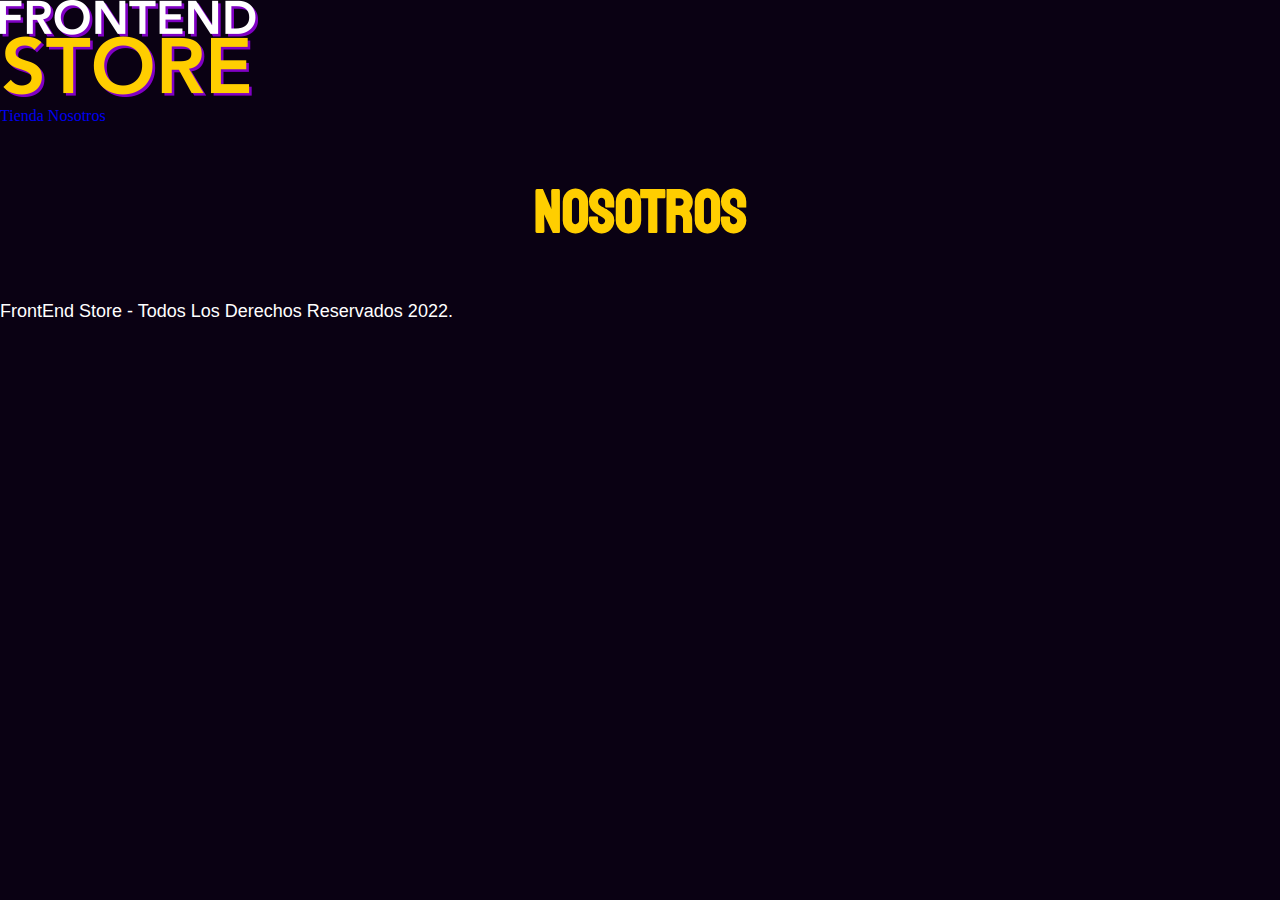
==== nostros.html @ bb8fb245 "Subiendo todo el contenido de la tienda" ====
<!DOCTYPE html>
<html lang="en">
<head>
    <meta charset="UTF-8">
    <meta http-equiv="X-UA-Compatible" content="IE=edge">
    <meta name="viewport" content="width=device-width, initial-scale=1.0">
    <title>Frontend store</title>
    <link rel="stylesheet" href="css/normalize.css">
    <link rel="stylesheet" href="css/styles.css">
    <link rel="preconnect" href="https://fonts.googleapis.com">
    <link rel="preconnect" href="https://fonts.gstatic.com" crossorigin>
    <link href="https://fonts.googleapis.com/css2?family=Krub:wght@400;700&family=Staatliches&display=swap" rel="stylesheet">
</head>
<body>
   <header class="header">
        <a href="index.html">
            <img class="header__logo" src="img/logo.png" alt="LogoTipo">
        </a>
   </header>
   <nav class="navegacion">
        <a class="navegacion__enlace" href="index.html">Tienda</a>
        <a class="navegacion__enlace navegacion__enlace--activo" href="nostros.html">Nosotros</a>
   </nav>

   <main>
    <h1>Nosotros</h1>
   </main>

   <footer class="footer">
    <p class="footer__texto">FrontEnd Store - Todos Los Derechos Reservados 2022.</p>
   </footer>
</body>
</html>
---- css/styles.css ----
:root{
    --primario: #0a0113;
    --primarioObscuro: #490a54;
    --secundario: #FFCE00;
    --secundarioObscuro: rgb(233, 287, 2);
    --blanco: #FFF;
    --negro: #000;

    --fuentePrincipal: 'Staatliches', cursive;
}

html{
    box-sizing: border-box;
    font-size: 62.5%;
}
*, *::before, *::after{
    box-sizing: inherit;
}

/*globales*/

body{
    background-color: var(--primario);
    font-size: 1.6rem;
    line-height: 1.5;
}
p{
    font-size: 1.8rem;
    font-family: Arial, Helvetica, sans-serif;
    color: var(--blanco);
}
a{
    text-decoration: none;
}
img{
    max-width: 100%;
}
.contenedor{
    width: 120rem;
    margin: 0 auto;
}
h1, h2, h3{
    text-align: center;
    font-family: var(--fuentePrincipal);
    color: var(--secundario);
}
h1{
    font-size: 6rem;
}
h2{
    font-size: 3.2rem;
}
h3{
    font-size: 2.4rem;
}
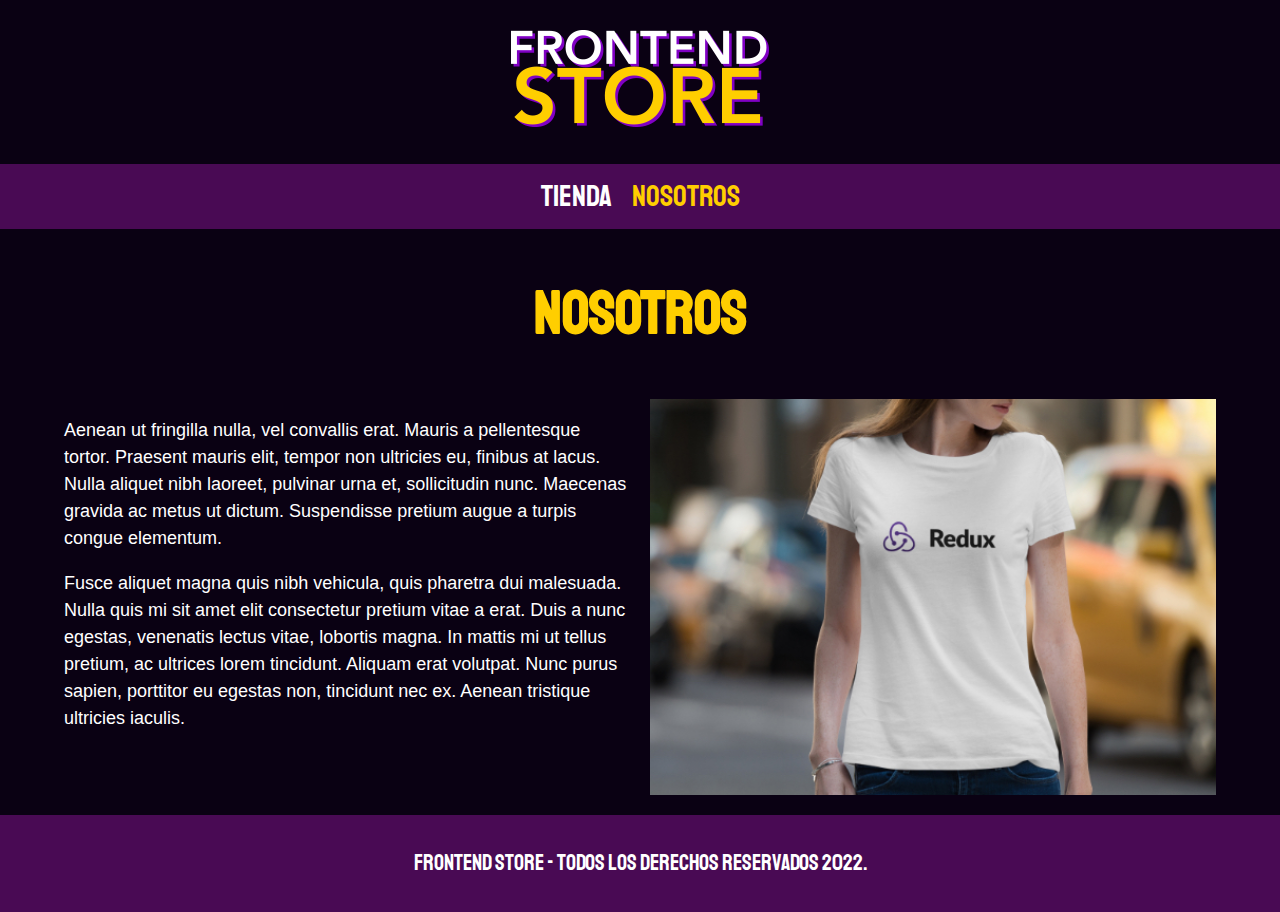
==== commit 3ceff712: "añadiendo la pagina nosotros con texto e imagen" ====
--- a/nostros.html
+++ b/nostros.html
@@ -22,8 +22,18 @@
         <a class="navegacion__enlace navegacion__enlace--activo" href="nostros.html">Nosotros</a>
    </nav>
 
-   <main>
+   <main class="contenedor">
     <h1>Nosotros</h1>
+
+        <div class="nosotros">
+            <div class="nosotros__contenido">
+                <p>Aenean ut fringilla nulla, vel convallis erat. Mauris a pellentesque tortor. Praesent mauris elit, tempor non ultricies eu, finibus at lacus. Nulla aliquet nibh laoreet, pulvinar urna et, sollicitudin nunc. Maecenas gravida ac metus ut dictum. Suspendisse pretium augue a turpis congue elementum.</p>
+
+                <p>Fusce aliquet magna quis nibh vehicula, quis pharetra dui malesuada. Nulla quis mi sit amet elit consectetur pretium vitae a erat. Duis a nunc egestas, venenatis lectus vitae, lobortis magna. In mattis mi ut tellus pretium, ac ultrices lorem tincidunt. Aliquam erat volutpat. Nunc purus sapien, porttitor eu egestas non, tincidunt nec ex. Aenean tristique ultricies iaculis.</p>
+                <p></p>
+            </div>
+            <img class="nosotros__imagen" src="img/nosotros.jpg" alt="imagen nosotros">
+        </div>
    </main>
 
    <footer class="footer">
--- a/css/styles.css
+++ b/css/styles.css
@@ -37,6 +37,7 @@
 }
 .contenedor{
     width: 120rem;
+    max-width: 90%;
     margin: 0 auto;
 }
 h1, h2, h3{
@@ -53,4 +54,125 @@
 h3{
     font-size: 2.4rem;
 }
+/*header*/
+.header{
+    display: flex;
+    justify-content: center;
+}
+.header__logo{
+    margin: 3rem 0;
+}
+/*footer*/
+.footer{
+    background-color: var(--primarioObscuro);
+    padding: 1rem 0;
+    margin-top: 2rem;
+}
+.footer__texto{
+    text-align: center;
+    font-family: var(--fuentePrincipal);
+    font-size: 2.2rem;
+}
 
+/*navegacion*/
+.navegacion{
+    background-color: var(--primarioObscuro);
+    padding: 1rem 0;
+    display: flex;
+    justify-content: center;
+    gap: 2rem;
+    
+}
+.navegacion__enlace{
+    font-family: var(--fuentePrincipal);
+    color: var(--blanco);
+    font-size: 3rem;
+}
+
+.navegacion__enlace:hover,
+.navegacion__enlace--activo{
+    color: var(--secundario);
+}
+
+/*grid*/
+.grid{
+    display: grid;
+    grid-template-columns: repeat(2, minmax(0, 1fr));
+    gap: 2rem;
+}
+@media (min-width: 768px) {
+    .grid{
+        grid-template-columns: repeat(3, 1fr);
+    }
+}
+
+/*Porducto*/
+.producto{
+    background-color: var(--primarioObscuro);
+    padding: 1rem;
+}
+.producto__imagen{
+    width: 100%;
+}
+.producto__nombre{
+    font-size: 4rem;
+}
+.producto__precio{
+    font-size: 2.8rem;
+    color: var(--secundario);
+}
+.producto__nombre,
+.producto__precio{
+    font-family: var(--fuentePrincipal);
+    margin: 1rem 0;
+    text-align: center;
+    line-height: 1.2;
+}
+/*grafico*/
+.grafico{
+    min-height: 30rem;
+    background-repeat: no-repeat;
+    background-size: cover;
+    grid-column: 1/3;
+}
+.grafico--camisas{
+    grid-row: 2/3;
+    background-image: url(../img/grafico1.jpg);
+}
+.grafico--node{
+    background-image: url(../img/grafico2.jpg);
+    grid-row: 8/9;
+}
+@media (min-width: 768px) {
+    .grafico--node{
+        grid-row: 5/6;
+        grid-column: 2/4;
+    }
+    
+}
+/*nosotros*/
+.nosotros{
+    display: grid;
+    grid-template-rows: repeat(2, auto);
+    
+}
+@media (min-width: 768px) {
+    
+    .nosotros{
+        grid-template-columns: repeat(2, 1fr);
+        column-gap: 2rem;
+    }
+}
+.nosotros__contenido{
+
+}
+.nosotros__imagen{
+    grid-row: 1/2;
+    width: 100%;
+}
+@media (min-width: 768px) {
+    .nosotros__imagen{
+        grid-column: 2/3;
+    }
+    
+}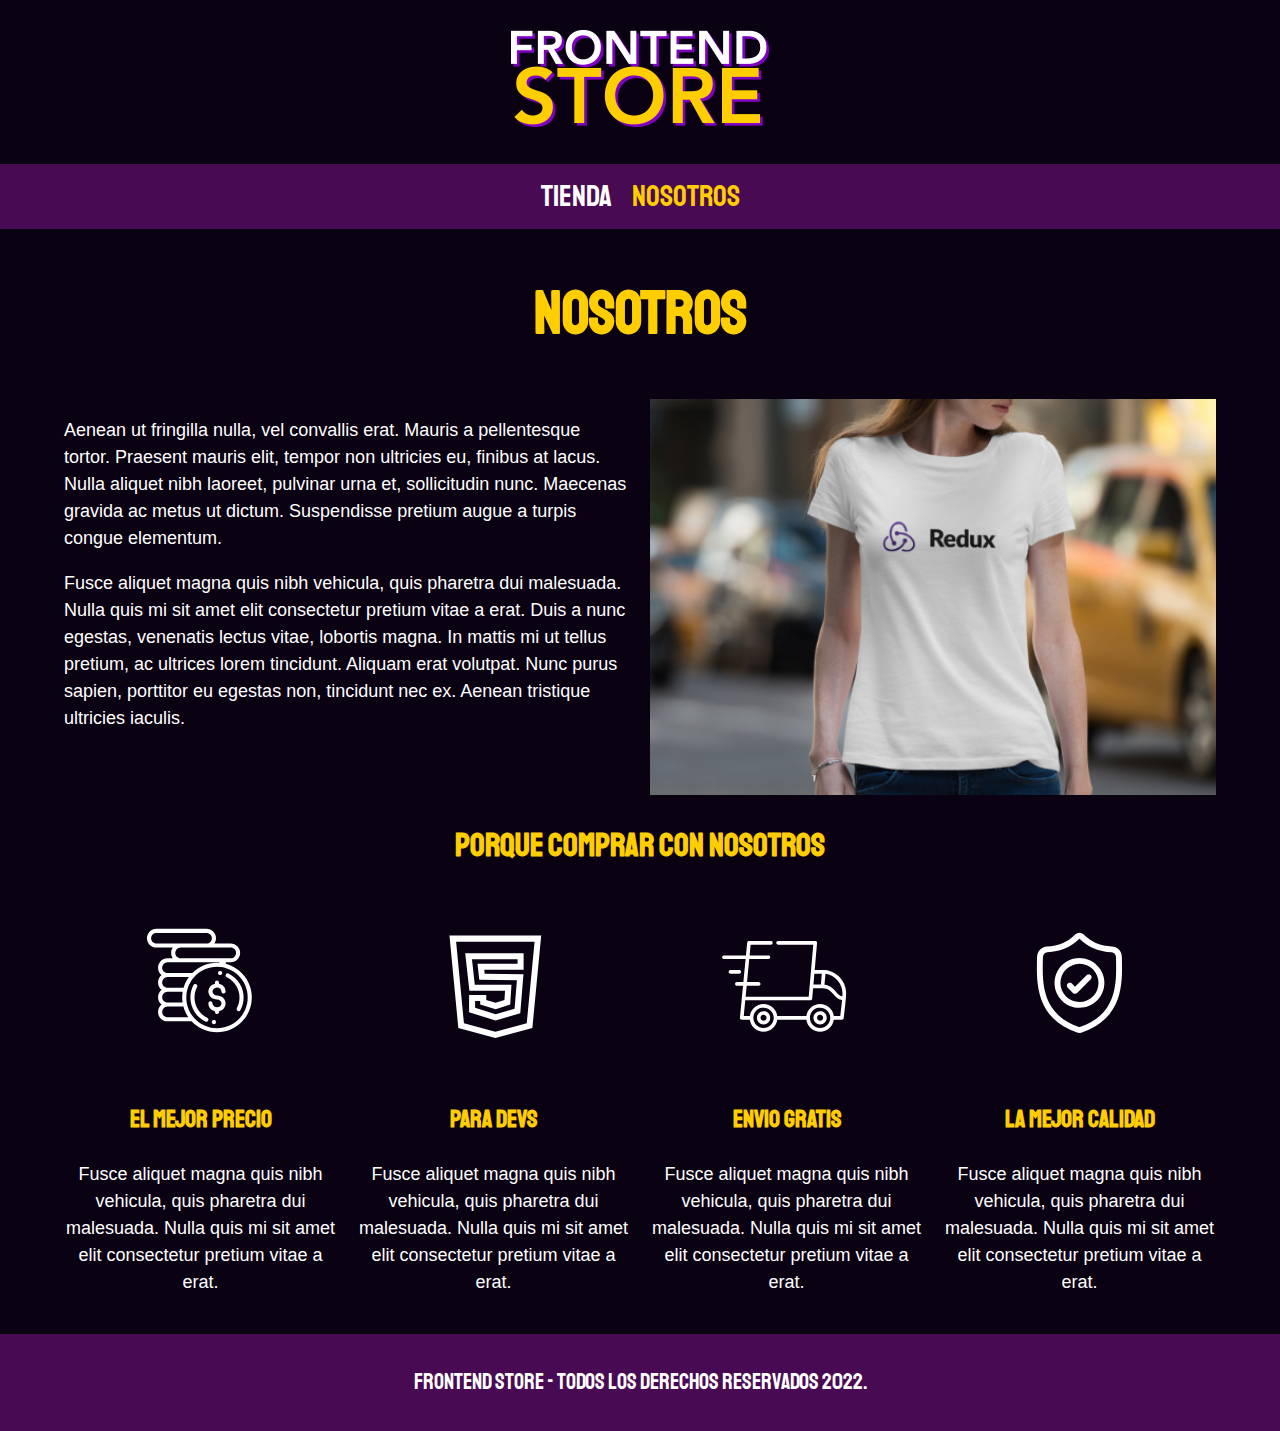
==== commit 717e08b7: "terminando la seccion nosotros" ====
--- a/nostros.html
+++ b/nostros.html
@@ -36,6 +36,32 @@
         </div>
    </main>
 
+   <section class="contenedor comprar">
+    <h2 class="Comprar__titulo">Porque comprar con nosotros</h2>
+    <div class="bloques">
+        <div class="bloque">
+            <img src="img/icono_1.png" alt="Porque comprar">
+            <h3 class="Bloque__titulo">El mejor precio</h3>
+            <p>Fusce aliquet magna quis nibh vehicula, quis pharetra dui malesuada. Nulla quis mi sit amet elit consectetur pretium vitae a erat.</p>
+        </div><!--bloque-->
+        <div class="bloque">
+            <img src="img/icono_2.png" alt="Porque comprar">
+            <h3 class="Bloque__titulo">Para Devs</h3>
+            <p>Fusce aliquet magna quis nibh vehicula, quis pharetra dui malesuada. Nulla quis mi sit amet elit consectetur pretium vitae a erat.</p>
+        </div><!--bloque-->
+        <div class="bloque">
+            <img src="img/icono_3.png" alt="Porque comprar">
+            <h3 class="Bloque__titulo">Envio gratis</h3>
+            <p>Fusce aliquet magna quis nibh vehicula, quis pharetra dui malesuada. Nulla quis mi sit amet elit consectetur pretium vitae a erat.</p>
+        </div><!--bloque-->
+        <div class="bloque">
+            <img src="img/icono_4.png" alt="Porque comprar">
+            <h3 class="Bloque__titulo">La mejor calidad</h3>
+            <p>Fusce aliquet magna quis nibh vehicula, quis pharetra dui malesuada. Nulla quis mi sit amet elit consectetur pretium vitae a erat.</p>
+        </div><!--bloque-->
+    </div><!--bloques-->
+   </section>
+
    <footer class="footer">
     <p class="footer__texto">FrontEnd Store - Todos Los Derechos Reservados 2022.</p>
    </footer>
--- a/css/styles.css
+++ b/css/styles.css
@@ -175,4 +175,24 @@
         grid-column: 2/3;
     }
     
-}+}
+/*bloques*/
+.bloques{
+    display: grid;
+    grid-template-columns: repeat(2, 1fr);
+    gap: 2rem;
+}
+@media (min-width: 768px) {
+    .bloques{
+        grid-template-columns: repeat(4, 1fr);
+    }
+}
+.bloque{
+    text-align: center;
+}
+.bloque__titulo{
+    margin: 0;
+}
+.bloque__imagen{
+    width: 100%;
+}
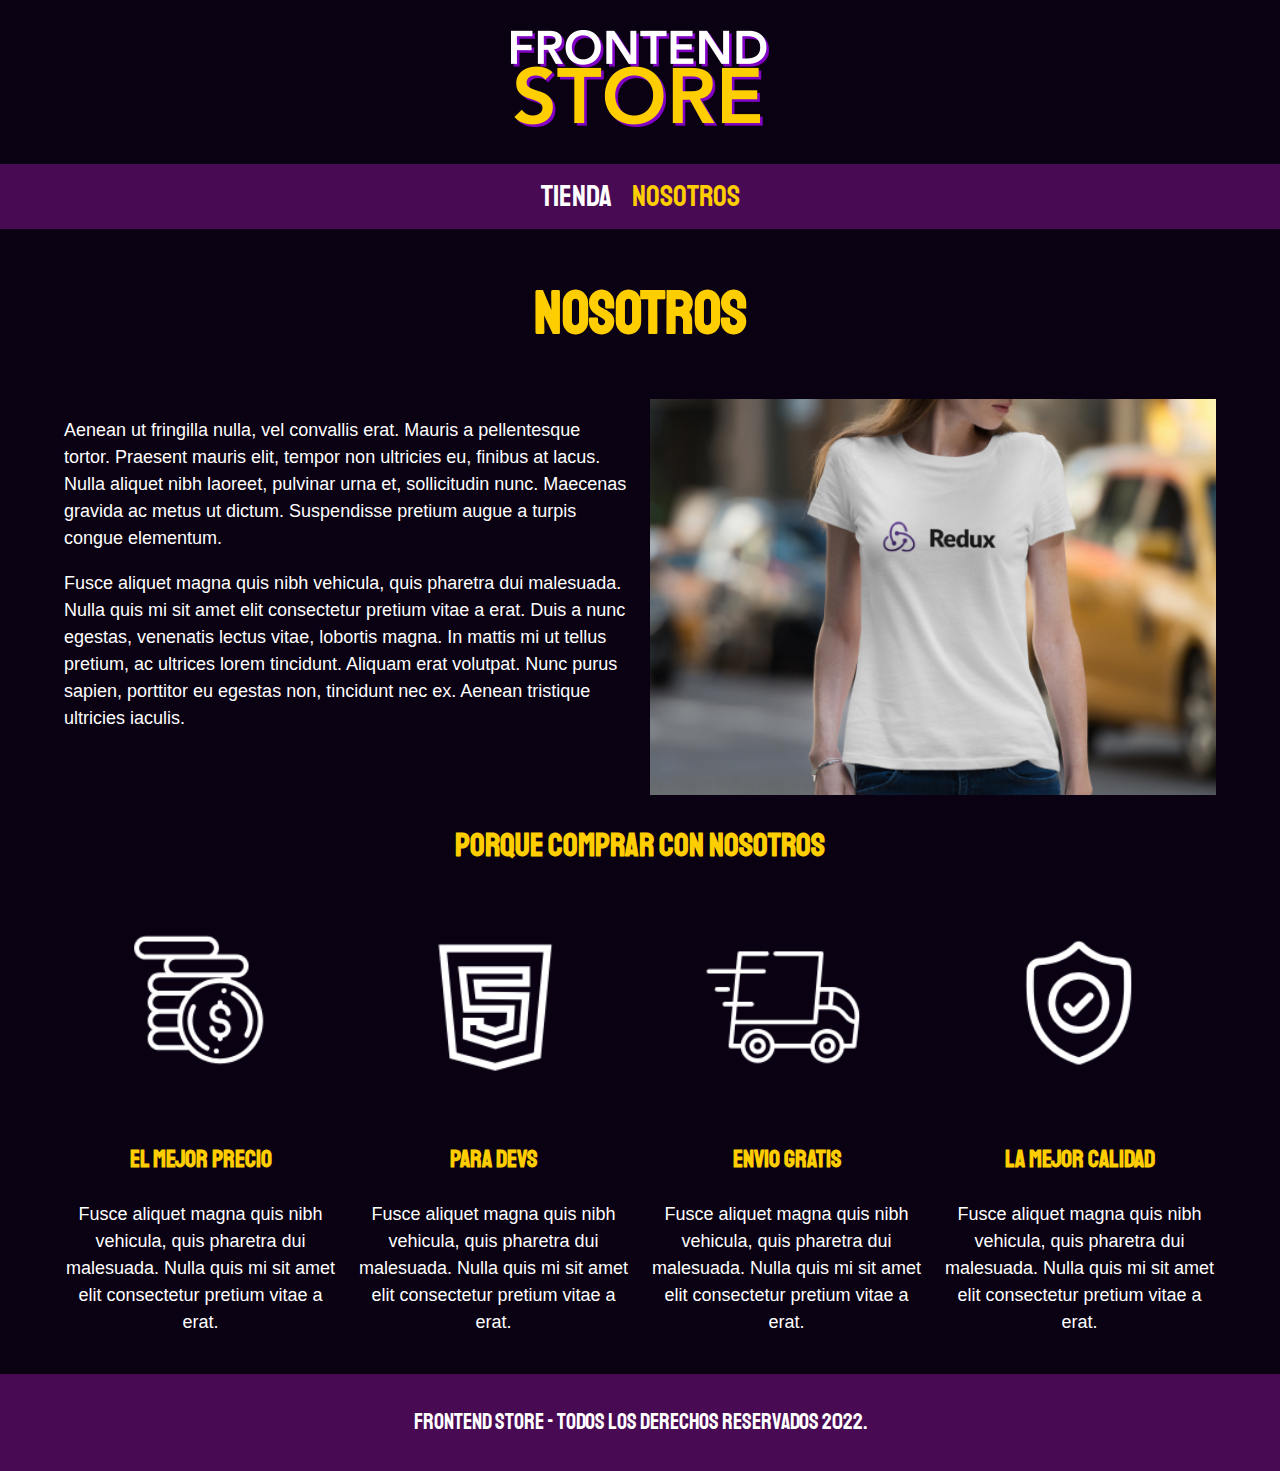
==== commit 11ca348a: "terminando el proyecto" ====
--- a/nostros.html
+++ b/nostros.html
@@ -40,22 +40,22 @@
     <h2 class="Comprar__titulo">Porque comprar con nosotros</h2>
     <div class="bloques">
         <div class="bloque">
-            <img src="img/icono_1.png" alt="Porque comprar">
+            <img class="bloque__imagen" src="img/icono_1.png" alt="Porque comprar">
             <h3 class="Bloque__titulo">El mejor precio</h3>
             <p>Fusce aliquet magna quis nibh vehicula, quis pharetra dui malesuada. Nulla quis mi sit amet elit consectetur pretium vitae a erat.</p>
         </div><!--bloque-->
         <div class="bloque">
-            <img src="img/icono_2.png" alt="Porque comprar">
+            <img class="bloque__imagen" src="img/icono_2.png" alt="Porque comprar">
             <h3 class="Bloque__titulo">Para Devs</h3>
             <p>Fusce aliquet magna quis nibh vehicula, quis pharetra dui malesuada. Nulla quis mi sit amet elit consectetur pretium vitae a erat.</p>
         </div><!--bloque-->
         <div class="bloque">
-            <img src="img/icono_3.png" alt="Porque comprar">
+            <img class="bloque__imagen" src="img/icono_3.png" alt="Porque comprar">
             <h3 class="Bloque__titulo">Envio gratis</h3>
             <p>Fusce aliquet magna quis nibh vehicula, quis pharetra dui malesuada. Nulla quis mi sit amet elit consectetur pretium vitae a erat.</p>
         </div><!--bloque-->
         <div class="bloque">
-            <img src="img/icono_4.png" alt="Porque comprar">
+            <img class="bloque__imagen" src="img/icono_4.png" alt="Porque comprar">
             <h3 class="Bloque__titulo">La mejor calidad</h3>
             <p>Fusce aliquet magna quis nibh vehicula, quis pharetra dui malesuada. Nulla quis mi sit amet elit consectetur pretium vitae a erat.</p>
         </div><!--bloque-->
--- a/css/styles.css
+++ b/css/styles.css
@@ -2,7 +2,7 @@
     --primario: #0a0113;
     --primarioObscuro: #490a54;
     --secundario: #FFCE00;
-    --secundarioObscuro: rgb(233, 287, 2);
+    --secundarioObscuro: rgb(233, 187, 2);
     --blanco: #FFF;
     --negro: #000;
 
@@ -33,7 +33,7 @@
     text-decoration: none;
 }
 img{
-    max-width: 100%;
+    width: 100%;
 }
 .contenedor{
     width: 120rem;
@@ -111,9 +111,7 @@
     background-color: var(--primarioObscuro);
     padding: 1rem;
 }
-.producto__imagen{
-    width: 100%;
-}
+
 .producto__nombre{
     font-size: 4rem;
 }
@@ -163,12 +161,10 @@
         column-gap: 2rem;
     }
 }
-.nosotros__contenido{
-
-}
+
 .nosotros__imagen{
     grid-row: 1/2;
-    width: 100%;
+    
 }
 @media (min-width: 768px) {
     .nosotros__imagen{
@@ -193,6 +189,45 @@
 .bloque__titulo{
     margin: 0;
 }
-.bloque__imagen{
-    width: 100%;
-}
+
+/*productos camisas*/
+@media (min-width: 768px) {
+    .camisas{
+        display: grid;
+        grid-template-columns: repeat(2, 1fr);
+        column-gap: 2.5rem;
+    }
+}
+.formulario{
+    font-family: var(--fuentePrincipal);
+    display: grid;
+    grid-template-columns: repeat(2, 1fr);
+    gap: 2rem;
+}
+.formulario__campo{
+    border-color: var(--primarioObscuro);
+    border-width: 1rem;
+    border-style: solid;
+    background-color: transparent;
+    color: var(--blanco);
+    padding: 1rem;
+    appearance: none;
+    text-align: center;
+}
+.formulario__submit{
+    background-color: var(--secundario);
+    border: none;
+    font-size: 2.2rem;
+    padding: 2rem;
+    transition: background-color .3s ease;
+    grid-column: 1/3;
+
+}
+.formulario__submit:hover{
+    cursor: pointer;
+    background-color: var(--secundarioObscuro);
+}
+.formulario__opciones{
+    color: var(--negro);
+    text-align: center;
+}